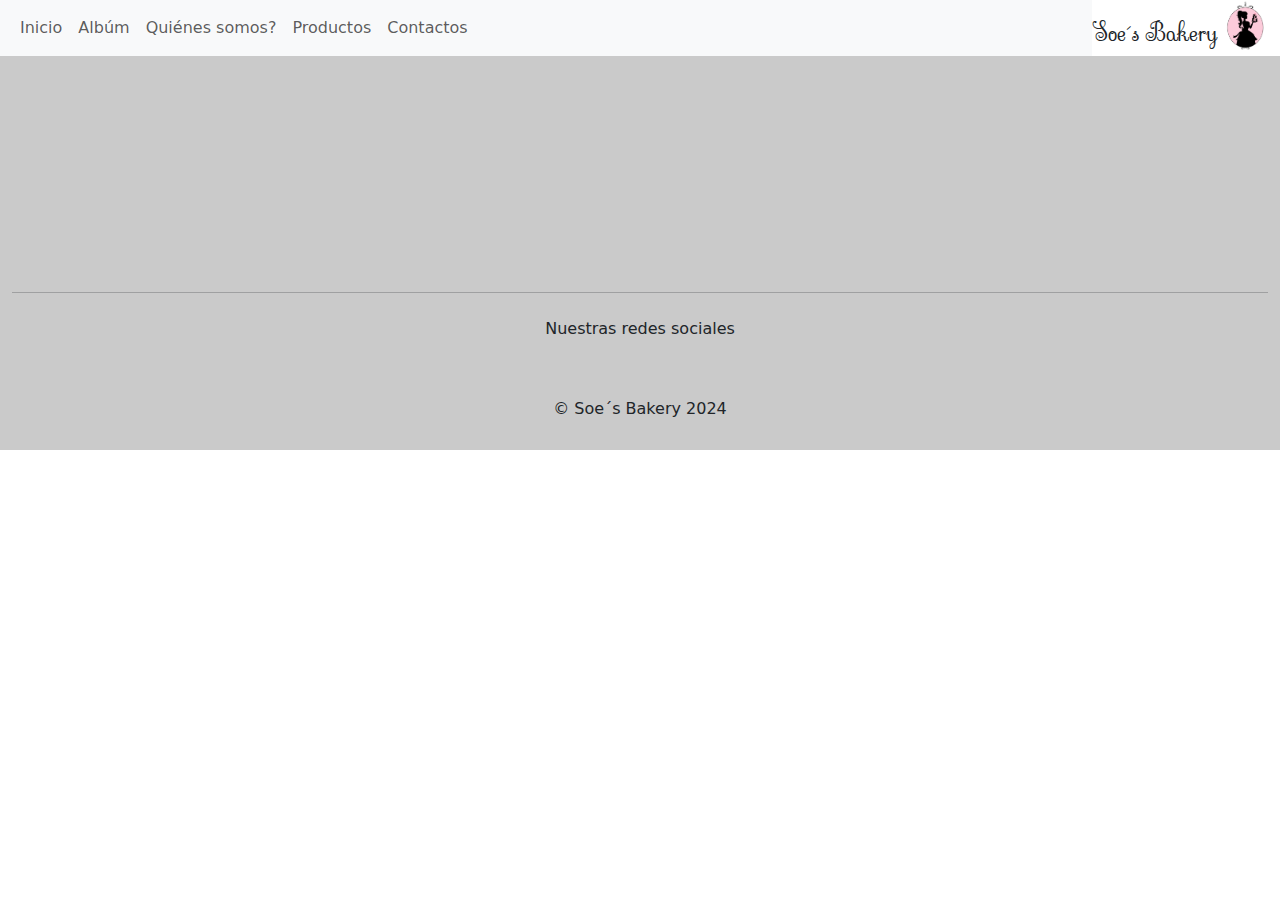
==== pages/album.html @ b0e46d37 "cambios de nombre" ====
<!DOCTYPE html>
<html lang="en">
<head>
    <meta charset="UTF-8">
    <meta name="viewport" content="width=device-width, initial-scale=1.0">
    <link rel="stylesheet" href="../css/style.css">
    <title>Albúm</title>
    <link rel="preconnect" href="https://fonts.googleapis.com">
    <link rel="preconnect" href="https://fonts.gstatic.com" crossorigin>
    <link href="https://fonts.googleapis.com/css2?family=Sevillana&display=swap" rel="stylesheet"> 
    <link href="https://cdn.jsdelivr.net/npm/bootstrap@5.3.3/dist/css/bootstrap.min.css" rel="stylesheet" integrity="sha384-QWTKZyjpPEjISv5WaRU9OFeRpok6YctnYmDr5pNlyT2bRjXh0JMhjY6hW+ALEwIH" crossorigin="anonymous">
    <script src="https://cdn.jsdelivr.net/npm/bootstrap@5.3.3/dist/js/bootstrap.bundle.min.js" integrity="sha384-YvpcrYf0tY3lHB60NNkmXc5s9fDVZLESaAA55NDzOxhy9GkcIdslK1eN7N6jIeHz" crossorigin="anonymous"></script>
    <link rel="stylesheet" href="https://cdnjs.cloudflare.com/ajax/libs/font-awesome/6.5.2/css/all.min.css" integrity="sha512-SnH5WK+bZxgPHs44uWIX+LLJAJ9/2PkPKZ5QiAj6Ta86w+fsb2TkcmfRyVX3pBnMFcV7oQPJkl9QevSCWr3W6A==" crossorigin="anonymous" referrerpolicy="no-referrer"/>
</head>
<body>
    <header>
    <!--Navegador-->
        <a href="../inicio.html"><img src="../img/logo.png" alt="" class="logo"></a>
        <h1 class="titulo" >Soe´s Bakery</h1>
        <nav class="navbar  navbar-light navbar-expand-lg bg-body-tertiary">
            <div class="container-fluid">
              <button class="navbar-toggler" type="button" data-bs-toggle="collapse" data-bs-target="#navbarNav" aria-controls="navbarNav" aria-expanded="false" aria-label="Toggle navigation">
                <span class="navbar-toggler-icon"></span>
              </button>
              <div class="collapse navbar-collapse" id="navbarNav">
                <ul class="navbar-nav">
                    <li class="nav-item"> <a class="nav-link" href="../inicio.html">Inicio</a></li>
                    <li class="nav-item"> <a class="nav-link" href="./album.html">Albúm</a> </li>
                    <li class="nav-item"> <a class="nav-link" href="./quienesomos.html">Quiénes somos?</a> </li>
                    <li class="nav-item"> <a class="nav-link" href="./productos.html">Productos</a> </li>
                    <li class="nav-item"> <a class="nav-link" href="./contacto.html">Contactos</a> </li>
                </ul>
              </div>
            </div>
          </nav>
    </header>
    <footer>
        <!--Footer con mapa y redes sociales-->
    <div class="mapa container-fluid">
        <iframe src="https://www.google.com/maps/embed?pb=!1m18!1m12!1m3!1d3349.844847649363!2d-68.84474692497831!3d-32.9022701696474!2m3!1f0!2f0!3f0!3m2!1i1024!2i768!4f13.1!3m3!1m2!1s0x967e0913475f638f%3A0xd09e712149391013!2sSoe&#39;s%20Bakery-%20Pa%20t%C3%AD%20Pa%20m%C3%AD!5e0!3m2!1ses-419!2sar!4v1716933465214!5m2!1ses-419!2sar" width="100%" height="200" style="text-align: center;" allowfullscreen="" loading="lazy" referrerpolicy="no-referrer-when-downgrade"></iframe>
        <hr class="mb-4">
        <div class="text-center mb-2">
            <p>
                Nuestras redes sociales
            </p>    
            <ul class="list-unstyled list-inline">
                <li class="list-inline-item">
                    <a href="" class="text-dark"><i class="fab fa-instagram"></i></a>
                </li>
                <li class="list-inline-item">
                    <a href="" class="text-dark"><i class="fab fa-facebook"></i></a>
                </li>
                <li class="list-inline-item">
                    <a href="" class="text-dark"><i class="fab fa-twitter"></i></a>
                </li>
            </ul> 
            <p>© Soe´s Bakery 2024</p>    
        </div>
    </div>
    
    </footer>

</body>
</html>
---- css/style.css ----
.logo{
    float: right;
    width: 50px;
    height: 50px;
    margin-right: 1%;
    z-index: 1;
   

}
.titulo{
    font-family: "Sevillana", cursive;
    float: right;
    font-size: 25px;
    margin-top: 10px;
    
}

:root{
    --color: #f5b3d7;
}
.nav-link{
    display: flex;
    flex-wrap: wrap;
    border: 3px solid;
    transition: all 0.8s ease;
    border-radius: 15px;
}
.nav-link:hover{
    background-color: var(--color);
    box-shadow: 0 0 20px var(--color);
    border-color: var(--color);
}
.carousel-item{
    width: 90%;
    height: 550px;
    -webkit-background-size: cover;
    -moz-background-size: cover;
    -o-background-size: cover;
    background-size: cover;
}
h2{
    text-align: center;
    font-family: Cambria, Cochin, Georgia, Times, 'Times New Roman', serif;
}
.descripcion{
    text-align: center;
    font-family:Cambria, Cochin, Georgia, Times, 'Times New Roman', serif;
    font-size: medium;
    padding: 1% ;
}
footer{
    background-color: #cacaca;
}
.mapa{
    padding: 1%;
}
.formulario{
    height: 500px;
    width: 90%;
    padding: 5%;
}
@media (max-width: 1000px){
    :root{
        --color:(white)
    }
}
@media (max-width: 420px){
    :root{
        --color:(white)
    }
}
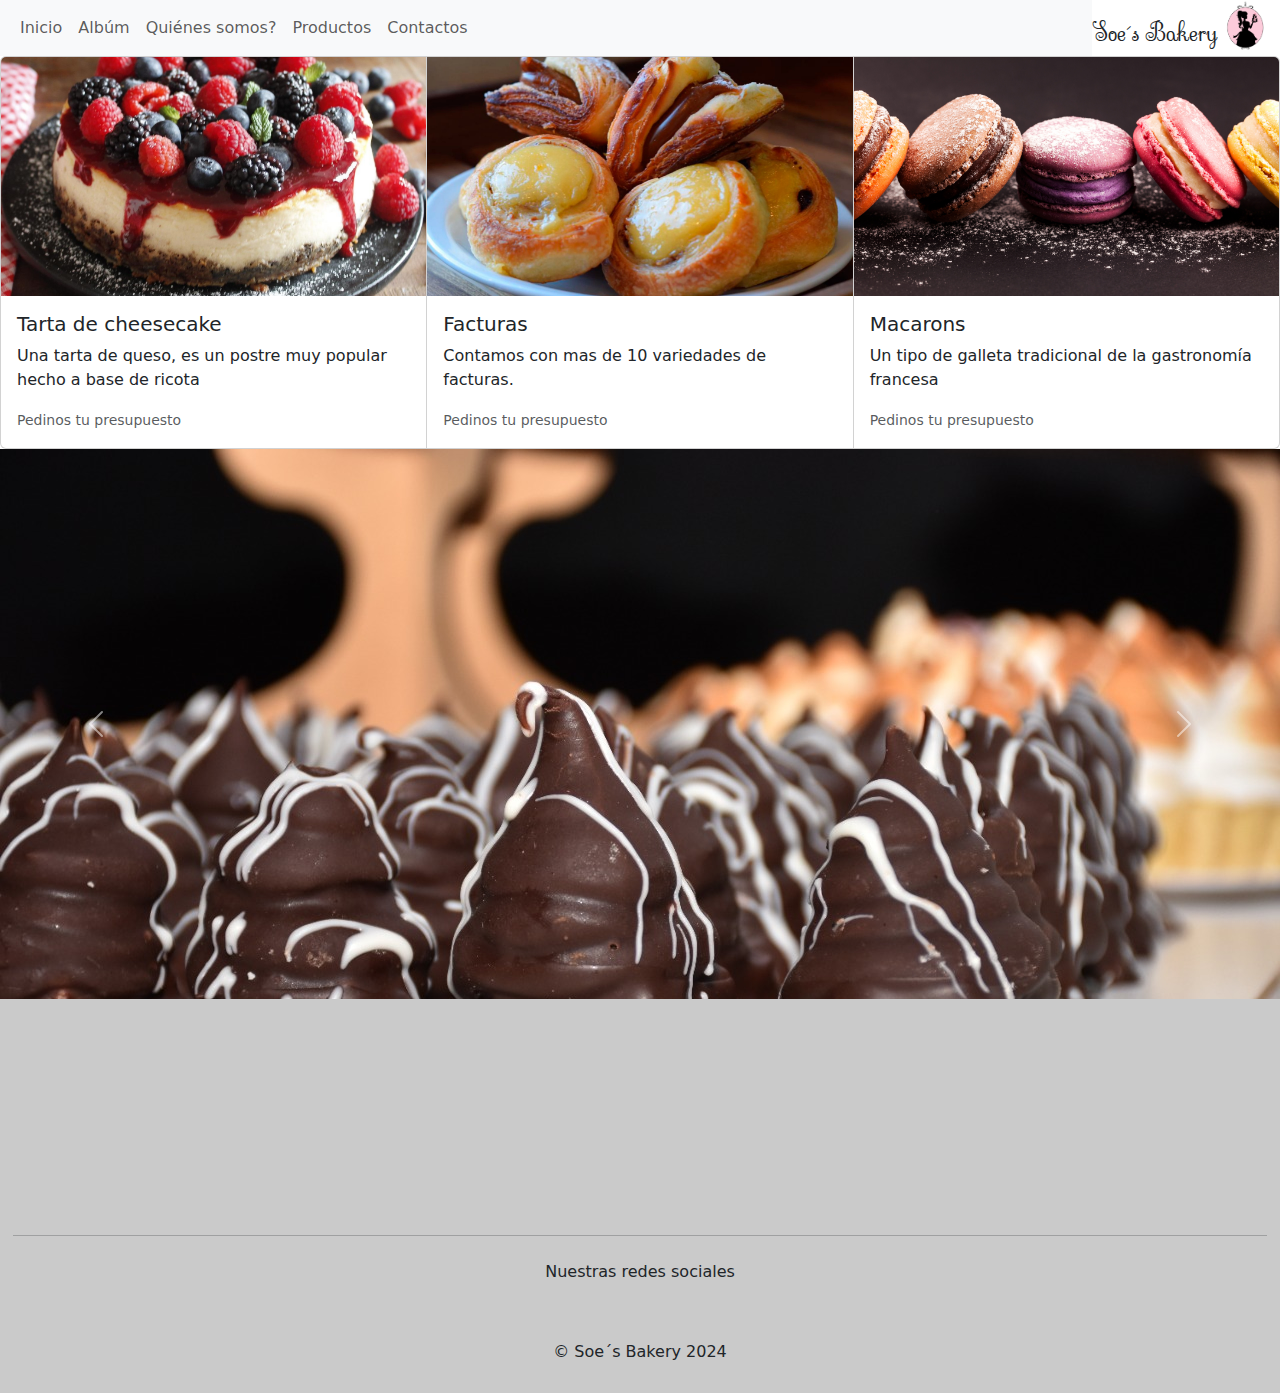
==== commit fc583db2: "agregue archivos de pre-entrega 3" ====
--- a/pages/album.html
+++ b/pages/album.html
@@ -3,8 +3,8 @@
 <head>
     <meta charset="UTF-8">
     <meta name="viewport" content="width=device-width, initial-scale=1.0">
-    <link rel="stylesheet" href="../css/style.css">
     <title>Albúm</title>
+    <link rel="stylesheet" href="../css/estilo.css">
     <link rel="preconnect" href="https://fonts.googleapis.com">
     <link rel="preconnect" href="https://fonts.gstatic.com" crossorigin>
     <link href="https://fonts.googleapis.com/css2?family=Sevillana&display=swap" rel="stylesheet"> 
@@ -34,6 +34,49 @@
             </div>
           </nav>
     </header>
+    <main class="album">
+        <div class="card-group">
+            <div class="card">
+              <img src="../img/imagen1.jpg" class="card-img-top" alt="...">
+              <div class="card-body">
+                <h5 class="card-title">Tarta de cheesecake</h5>
+                <p class="card-text">Una tarta de queso, es un postre muy popular hecho a base de ricota</p>
+                <p class="card-text"><small class="text-body-secondary">Pedinos tu presupuesto</small></p>
+              </div>
+            </div>
+            <div class="card">
+              <img src="../img/imagen2.jpg" class="card-img-top" alt="...">
+              <div class="card-body">
+                <h5 class="card-title">Facturas</h5>
+                <p class="card-text">Contamos con mas de 10 variedades de facturas.</p>
+                <p class="card-text"><small class="text-body-secondary">Pedinos tu presupuesto</small></p>
+              </div>
+            </div>
+            <div class="card">
+              <img src="../img/imagen3.jpg" class="card-img-top" alt="...">
+              <div class="card-body">
+                <h5 class="card-title">Macarons</h5>
+                <p class="card-text">Un tipo de galleta tradicional de la gastronomía francesa</p>
+                <p class="card-text"><small class="text-body-secondary">Pedinos tu presupuesto</small></p>
+              </div>
+            </div>
+        </div>
+          <div id="carouselExampleAutoplaying" class="carousel slide" data-bs-ride="carousel">
+            <div class="carousel-inner">
+              <div class="carousel-item active" style="background-image:url('../img/imagen6.jpg');"></div>
+              <div class="carousel-item" style="background-image:url('../img/imagen7.jpg');"></div>
+              <div class="carousel-item" style="background-image:url('../img/imagen8.jpg');"></div>
+            </div>
+            <button class="carousel-control-prev" type="button" data-bs-target="#carouselExampleAutoplaying" data-bs-slide="prev">
+              <span class="carousel-control-prev-icon" aria-hidden="true"></span>
+              <span class="visually-hidden">Previous</span>
+            </button>
+            <button class="carousel-control-next" type="button" data-bs-target="#carouselExampleAutoplaying" data-bs-slide="next">
+              <span class="carousel-control-next-icon" aria-hidden="true"></span>
+              <span class="visually-hidden">Next</span>
+            </button>
+        </div>
+    </main>
     <footer>
         <!--Footer con mapa y redes sociales-->
     <div class="mapa container-fluid">
--- a/css/estilo.css
+++ b/css/estilo.css
@@ -0,0 +1,75 @@
+header .logo {
+  float: right;
+  width: 50px;
+  height: 50px;
+  margin-right: 1%;
+  z-index: 1;
+}
+header .titulo {
+  font-family: "Sevillana", cursive;
+  float: right;
+  font-size: 25px;
+  margin-top: 10px;
+}
+
+.nav-link {
+  display: flex;
+  flex-wrap: wrap;
+  border: 3px solid;
+  transition: all 0.8s ease;
+  border-radius: 15px;
+}
+
+.nav-link:hover {
+  background-color: #f5b3d7;
+  box-shadow: 0 0 20px v #f5b3d7;
+  border-color: v #f5b3d7;
+}
+
+main .descripcion {
+  text-align: center;
+  font-family: Cambria, Cochin, Georgia, Times, "Times New Roman", serif;
+  font-size: medium;
+  padding: 1%;
+}
+
+h2 {
+  text-align: center;
+  font-family: Cambria, Cochin, Georgia, Times, "Times New Roman", serif;
+}
+
+.carousel-item {
+  width: 90%;
+  height: 550px;
+  background-size: cover;
+}
+
+.familia {
+  text-align: center;
+  padding: 5%;
+  font-family: Cambria, Cochin, Georgia, Times, "Times New Roman", serif;
+}
+
+.formulario {
+  height: 500px;
+  width: 90%;
+  padding: 5%;
+}
+
+footer {
+  background-color: #cacaca;
+}
+footer .mapa {
+  padding: 1%;
+}
+
+@media (max-width: 1000px) {
+  :root {
+    --color:(white) ;
+  }
+}
+@media (max-width: 420px) {
+  :root {
+    --color:(white) ;
+  }
+}/*# sourceMappingURL=estilo.css.map */